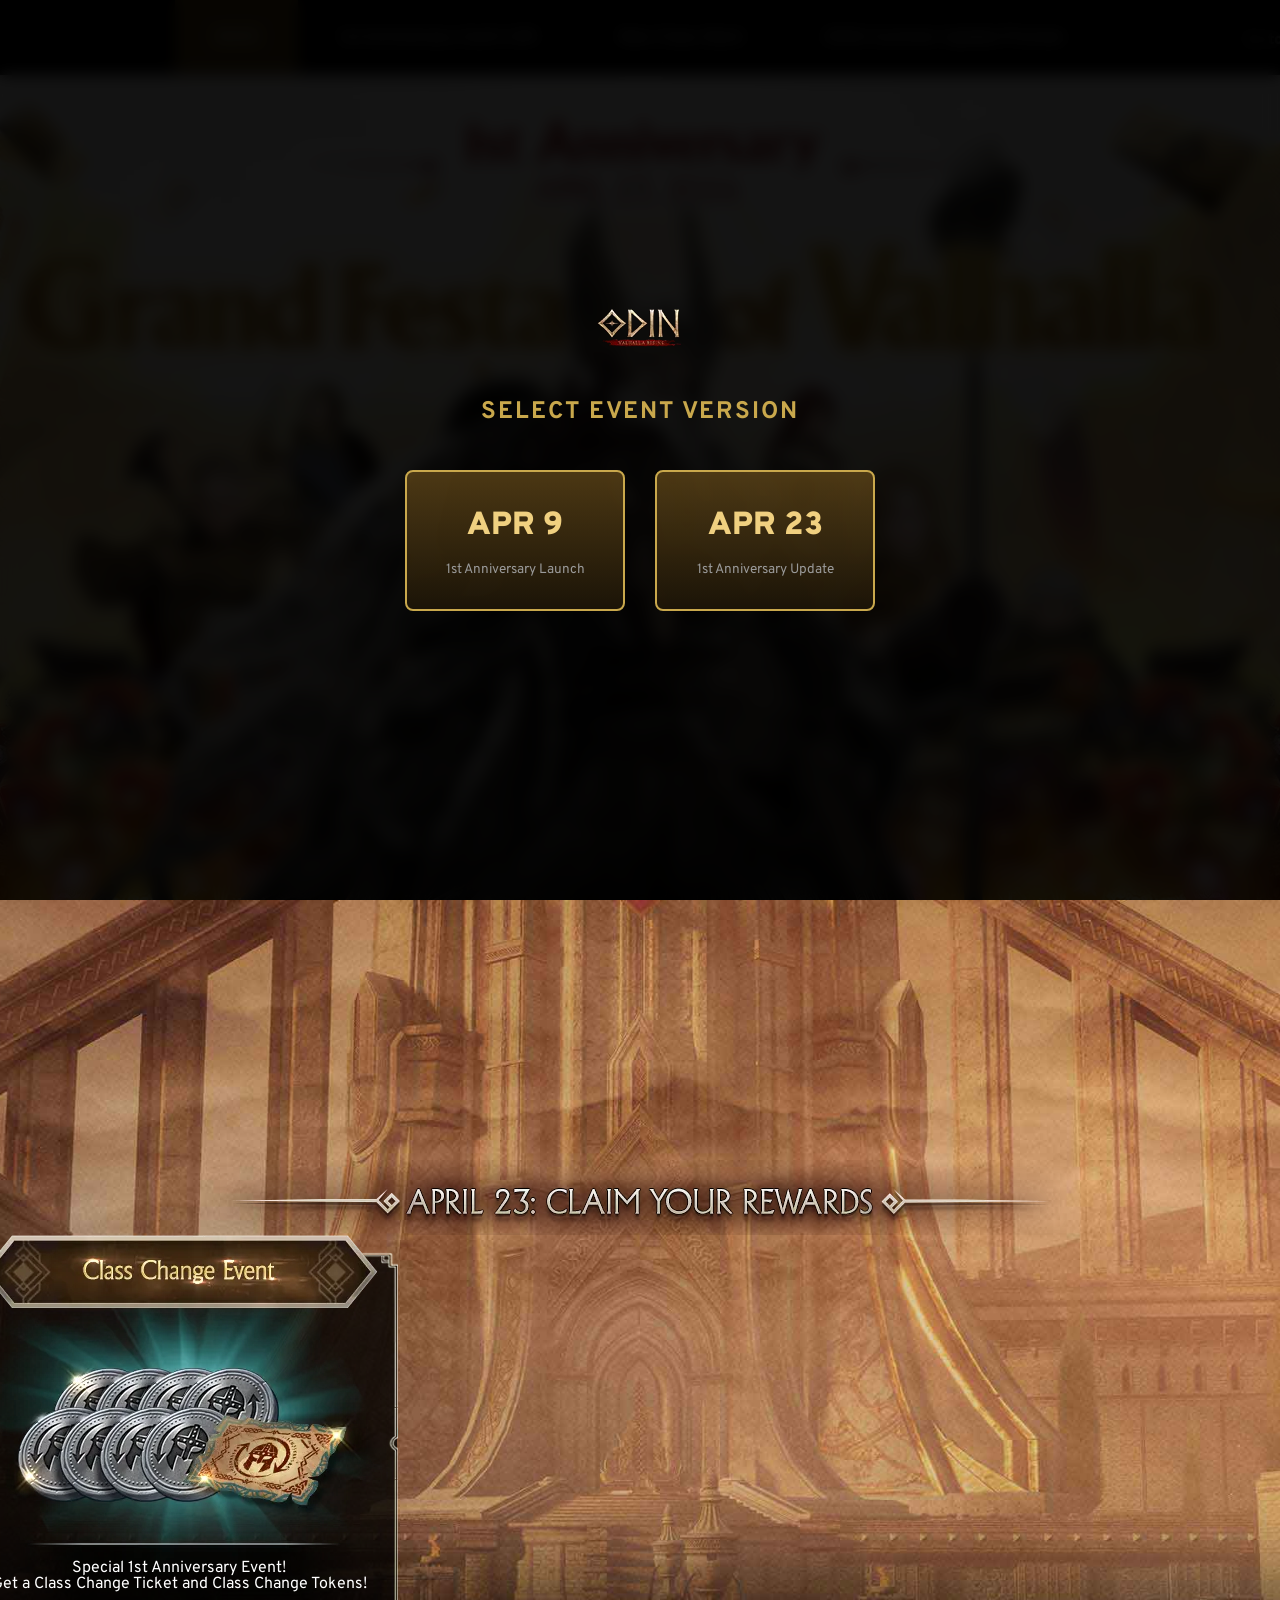
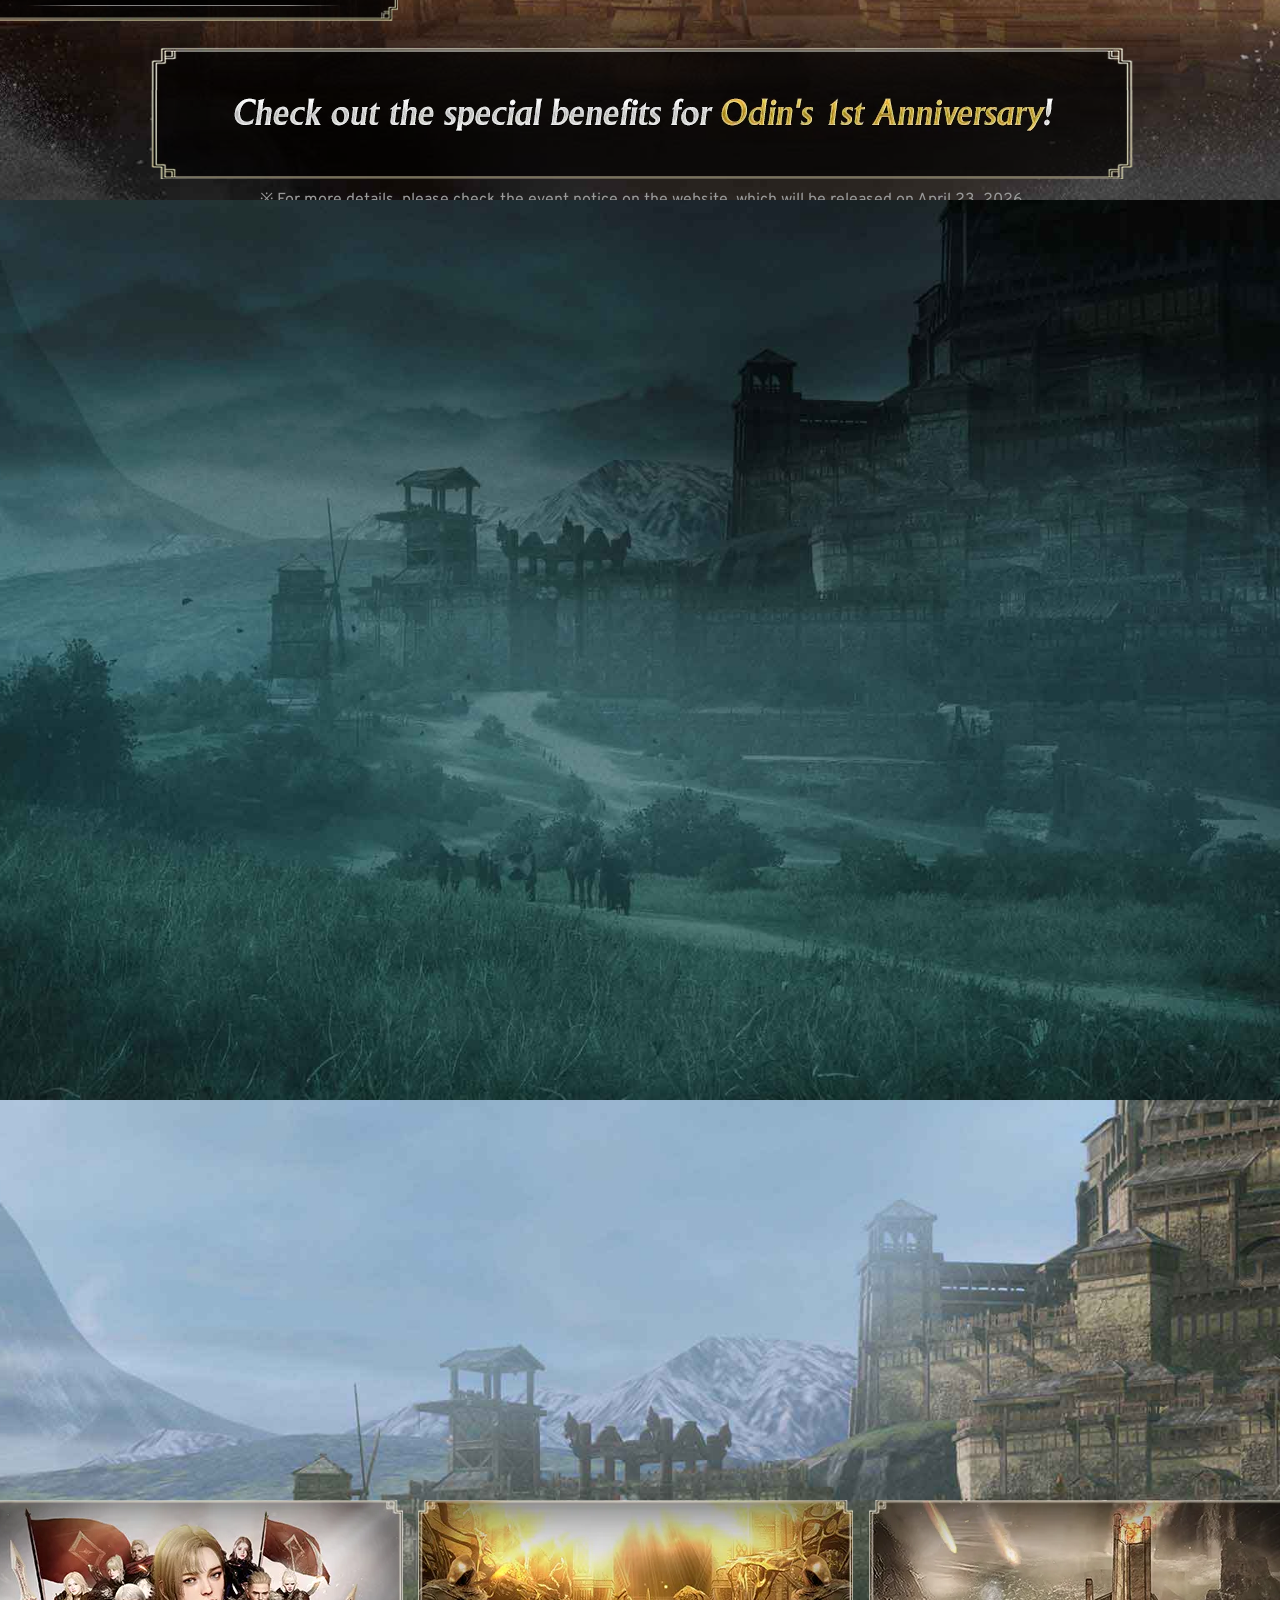
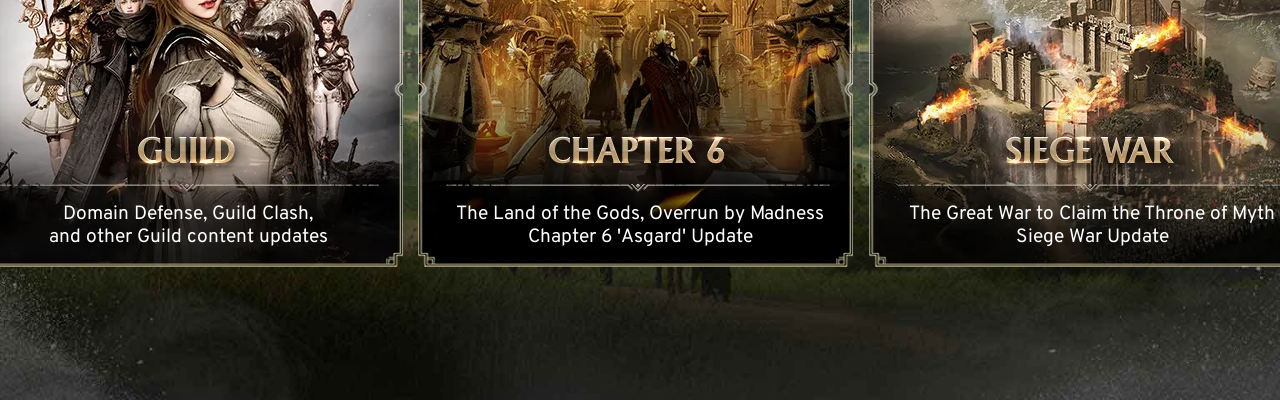
==== index.html @ 153765c8 "Move files from html/ to root for GitHub Pages GitHub Pages serves from root (/) by default. Moving " ====
<!DOCTYPE html>
<html lang="en">

<head>
    <meta charset="UTF-8">
    <meta name="description" content="감히 신의 영역을 넘보다">
    <meta http-equiv="X-UA-Compatible" content="IE=edge">
    <meta name="viewport"
        content="width=device-width,initial-scale=1.0,minimum-scale=1.0,maximum-scale=1.0,user-scalable=no">
    <meta name="robots" content="index,follow">
    <meta name="author" content="Kakao Games Corp">
    <!-- openGraph -->
    <meta property="og:type" content="website">
    <meta property="og:title" content="오딘: 발할라 라이징 | Daum게임">
    <meta property="og:description" content="감히 신의 영역을 넘보다">
    <meta property="og:image" content="https://t1.kakaocdn.net/gamepub/ui-contents/service/odin/home/sns-share.jpg">
    <meta property="og:url" content="https://odin.game.daum.net">
    <!-- twitter -->
    <meta name="twitter:card" content="summary">
    <meta name="twitter:title" content="오딘: 발할라 라이징 | Daum게임">
    <meta name="twitter:description" content="감히 신의 영역을 넘보다">
    <meta name="twitter:image" content="https://t1.kakaocdn.net/gamepub/ui-contents/service/odin/home/sns-share.jpg">
    <meta name="twitter:domain" content="https://odin.game.daum.net">
    <title>Odin</title>
    <link href="odin-favicon.png" rel="shortcut icon" type="image/x-icon"> <!-- pc -->
    <link rel="apple-touch-icon" sizes="180x180" href="apple-touch-icon.png"> <!-- ios -->
    <link rel="icon" type="image/png" sizes="192x192" href="icon-192.png"> <!-- android -->

    <link rel="preconnect" href="https://fonts.googleapis.com">
    <link rel="preconnect" href="https://fonts.gstatic.com" crossorigin>
    <link href="https://fonts.googleapis.com/css2?family=Noto+Sans:ital,wght@0,100..900;1,100..900&family=Overpass:ital,wght@0,100..900;1,100..900&display=swap" rel="stylesheet">
    <link href="css/odin-global-1staniv.css" rel="stylesheet">
    <script type="text/javascript" src="js/odin-global-1staniv.js"></script>

</head>

<!-- body class="snap-mode" -->

<body class="snap-mode">
    <div class="wrap">
        <div class="skip-nav">
            <a href="#main-nav">Skip to navigation</a>
            <a href="#section1">Skip to main content</a>
        </div>

        <header id="header">

            <button class="nav-toggle" aria-expanded="false"><span class="visually-hidden">Navigation</span></button>

            <h1><a href="#section1" data-target="0"><span class="visually-hidden">ODIN - VALHALLA RISING</span></a></h1>

            <nav class="nav" id="main-nav">
                <a href="#section1" data-target="0">MAIN</a>
                <a href="#section2" data-target="1">1st Anniversary God's Gift</a>
                <a href="#section3" data-target="2">New Class: Bard</a>
                <a href="#section4" data-target="3">2026 Summer Update Preview</a>
            </nav>

            <div class="odin-social">

                <div class="odin-item odin_youtube" data-id="youtube">
                    <a href="https://www.youtube.com/@ODINVALHALLARISING" target="_blank"
                        aria-label="Open official YouTube in a new tab">
                        <span class="visually-hidden">Official YouTube</span>
                    </a>
                    <button type="button" class="close-btn" aria-label="Close YouTube banner">
                        <span class="visually-hidden">Close</span>
                    </button>
                </div>

                <div class="odin-item odin_discord" data-id="discord">
                    <a href="https://discord.gg/fpXYKUJKpW" target="_blank"
                        aria-label="Open official Discord in a new tab">
                        <span class="visually-hidden">Official Discord</span>
                    </a>
                    <button type="button" class="close-btn" aria-label="Close Discord banner">
                        <span class="visually-hidden">Close</span>
                    </button>
                </div>

            </div>

            <div class="etc-nav">
                <a href="https://odinvalhallarising.kakaogames.com">Go to Homepage</a>
                <label>Don't show again<input type="checkbox" id="dontShow"><span></span></label>
            </div>
        </header>


        <!-- section01 start -->
        <section id="section1" class="section" tabindex="-1">

            <div class="resize_box">

                <p class="event_date"><span class="visually-hidden">1st anniversary</span></p>
                <h2><span class="visually-hidden">Grand Fest of Valhalla</span></h2>

                <!-- main_vod_0409 -->
                <div class="vod_btn" data-version="0409">
                    <a href="https://www.youtube.com/watch?v=NLPM77eSou8" class="yt-popup"><span class="visually-hidden">1st Anniversary User Tribute</span></a>
                </div>
                <!-- //main_vod_0409 -->
                <!-- main_vod_0423 -->
                <div class="vod_btn_0423" data-version="0423">
                    <a href="https://www.youtube.com/watch?v=NLPM77eSou8" class="yt-popup"><span class="visually-hidden">1st Anniversary Cinematic</span></a>
                    <a href="https://www.youtube.com/watch?v=NLPM77eSou8" class="yt-popup"><span class="visually-hidden">1st Anniversary User Tribute</span></a>
                </div>
                <!-- //main_vod_0423 -->

                <span class="h2"></span>
                <span class="main_character"></span>
                <span class="main_coupon"></span>
                <span class="main_odin"></span>
                <span class="main_item"></span>
                <span class="main_item_m"></span>
            </div>
        </section>
        <!-- //section01 end -->

        <section id="section2" class="section">
            <div class="section_title_box">
                <h2><span class="visually-hidden">Exclusively for Valhalla Warriors<em>1st Anniversary God's Gift</em></span></h2>
            </div>

            <div class="gift_list">
                <h3><span class="visually-hidden">APRIL 23: CLAIM YOUR REWARDS</span></h3>
                <ul>
                    <li>
                        <span>
                            Special 1st Anniversary Event!<br>Get a Class Change Ticket and Class Change Tokens!
                        </span>
                    </li>
                    <!-- 0409 -->
                    <li data-version="0409">
                        <span>
                            Odin’s Coupons, 234 Divine Summoning Tickets,<br>4 Plomki’s Summoning Tickets,<br class="pc_br">+6 Epic Weapon/Armor, and more!
                        </span>
                    </li>
                    <!-- //0409 -->
                    <!-- 0423 -->
                    <li class="after_0423" data-version="0423">
                        <span>
                            5 Odin’s Coupons, 3 Odin’s Boonstones,<br class="pc_br">
                            234 Divine Summoning Tickets,<br class="mo_br"> Plomki’s<br class="pc_br">
                            Summoning Tickets, +6 Epic Weapon/Armor, and more!<br class="pc_br">
                        </span>
                    </li>
                    <!-- //0423 -->
                    <li>
                        <span>
                            Special gifts including 44 Illuminant Summoning Tickets <br>and 1 Plomki’s Avatar/Mount/Weapon Skin<br class="pc_br"> Summoning Selection Ticket!
                        </span>
                    </li>
                </ul>
                <p class="gift_info">
                    <span class="visually-hidden">Check out the special benefits for Odin's 1st Anniversary!</span>
                    ※ For more details, please check the event notice on the <br class="mo_br">website, which will be released on April 23, 2026.
                </p>
            </div>
        </section>

        <section id="section3" class="section">
            <div class="section_title_box">
                <h2><span class="visually-hidden"><em>The Melody of the Gods That Commands the Battlefield</em>New Class: Bard</span></h2>
                <p><span class="visually-hidden">The Bard is an advanced class derived from the Priest.</span></p>
            </div>

            <div class="bard_vod">
                <h3><span class="visually-hidden">BARD</span></h3>
                <a href="https://www.youtube.com/watch?v=NLPM77eSou8" class="yt-popup"><span class="visually-hidden">Details</span></a>
            </div>
        </section>

        <section id="section4" class="section">
            <div class="section_title_box">
                <h2><span class="visually-hidden"></span></h2>
                <p><span class="visually-hidden"><em>2026 Summer Update Preview</em>See What’s Coming This Summer</span></p>
            </div>

            <ul class="summer_list">
                <li>
                    <h3><span class="visually-hidden">GUILD</span></h3>
                    <span>Domain Defense, Guild Clash,<br>and other Guild content updates</span>
                </li>
                <li>
                    <h3><span class="visually-hidden">CHAPTER 6</span></h3>
                    <span>The Land of the Gods, Overrun by Madness<br>Chapter 6 'Asgard' Update</span>
                </li>
                <li>
                    <h3><span class="visually-hidden">SIEGE WAR</span></h3>
                    <span>The Great War to Claim the Throne of Myth<br>Siege War Update</span>
                </li>
            </ul>
        </section>

    </div>

    <!-- version selector -->
    <div id="version-selector" class="version-overlay">
        <div class="version-overlay-bg"></div>
        <div class="version-content">
            <div class="version-logo"></div>
            <h2 class="version-title">Select Event Version</h2>
            <div class="version-buttons">
                <button class="version-btn" data-select-version="0409">
                    <span class="version-btn-label">APR 9</span>
                    <span class="version-btn-sub">1st Anniversary Launch</span>
                </button>
                <button class="version-btn" data-select-version="0423">
                    <span class="version-btn-label">APR 23</span>
                    <span class="version-btn-sub">1st Anniversary Update</span>
                </button>
            </div>
        </div>
    </div>

    <!-- youtube pop -->
    <div id="yt-modal" aria-hidden="true">
        <div class="yt-dim"></div>
        <div class="yt-content">
            <button class="yt-close" aria-label="Close video"><span class="visually-hidden">close</span></button>
            <div class="yt-frame"></div>
        </div>
    </div>
</body>

</html>
---- css/odin-global-1staniv.css ----
*,*::before,*::after { box-sizing: border-box; margin: 0; padding: 0; } 

html { font-size: 16px; scroll-behavior: smooth; -webkit-text-size-adjust: 100% } 
body { min-height: 100%; line-height: 1.5; -webkit-font-smoothing: antialiased; text-rendering: optimizeLegibility; font-family: -apple-system, BlinkMacSystemFont, "Segoe UI", Roboto, "Noto Sans KR", system-ui, sans-serif } 

img,picture,video,canvas,svg { display: block; max-width: 100%; height: auto } 
input,button,textarea,select { font: inherit } 
button { background: none; border: 0; cursor: pointer } 
a { text-decoration: none; color: inherit } 
ul,ol { list-style: none } 
table { border-collapse: collapse; border-spacing: 0 } 
textarea { resize: vertical } 
input,textarea { font-size: 16px } 
p,h1,h2,h3,h4,h5,h6 { overflow-wrap: break-word; font-weight: inherit }
* { min-width: 0 } 
:focus-visible { outline: 2px solid currentColor; outline-offset: 2px } 
::selection { background: #000; color: #fff } 

/*base*/
html,
body { margin: 0; padding: 0; scroll-behavior: smooth; background-color: #000; } 
body { font-family: "Overpass", "Noto Sans", sans-serif; font-optical-sizing: auto; font-style: normal; font-variation-settings: "wdth" 100; } 
.visually-hidden { position: absolute; width: 1px; height: 1px; padding: 0; margin: -1px; overflow: hidden; clip: rect(0, 0, 0, 0); white-space: nowrap; border: 0; } 

/* snap mode */
body.snap-mode { scroll-snap-type: y mandatory; } 
body.snap-mode .section { scroll-snap-align: start; } 
.section { position: relative; min-height: 100vh; min-height: 100dvh; display: flex; align-items: center; justify-content: center; overflow: hidden; } 
.skip-nav { position: fixed; top: 0; left: 0; z-index: 9999; } 

/* 기본: 화면 밖으로 숨김 */
.skip-nav a { position: absolute; top: -9999px; left: 0; background: #000; color: #fff; padding: 12px 20px; text-decoration: none; font-size: 14px; white-space: nowrap; } 

/* TAB 포커스 시에만 보이기 */
.skip-nav a:focus,
.skip-nav a:active { top: 10px; left: 10px; } 

/* 👇 TAB으로 포커스될 때만 보이게 */
.skip-nav a:focus { top: 0; } 

/*youtube pop*/
#yt-modal { position: fixed; inset: 0; display: none; z-index: 9999; } 
#yt-modal.active { display: block; } 
.yt-dim { position: absolute; inset: 0; background: rgba(0, 0, 0, 0.8); backdrop-filter: blur(5px); } 
.yt-content { position: absolute; top: 50%; left: 50%; width: 90%; max-width: 1000px; aspect-ratio: 16/9; transform: translate(-50%, -50%); background: url(../img/vod_bg.webp); background-size: 100% 100%; padding: 5px; } 
.yt-frame { width: 100%; height: 100%; } 
.yt-frame iframe { width: 100%; height: 100%; border: none; } 
.yt-close { position: absolute; top: -80px; right: -5px; background: #fff; border: none; cursor: pointer; width: 75px; height: 75px; background: url(../img/sprite01.webp) no-repeat -110px 0; } 

/*header*/
header { position: fixed; left: 0; top: 0; z-index: 100; width: 100%; height: 75px; background: rgba(0, 0, 0, 1); text-align: center; } 
header h1 { position: absolute; top: 0; left: calc(50% - 930px); display: block; width: 110px; height: 75px; background: url(../img/sprite01.webp) no-repeat; } 
header h1 a { display: inline-block; width: 100%; height: 100%; } 
header .odin-social { position: absolute; top: 100px; left: calc(50% + 700px); width: 250px; } 
header .odin-social>div { display: inline-block; width: 250px; height: 190px; background: url(../img/sprite01.webp); opacity: 1; transition: opacity 0.3s ease; } 
header .odin-social a { width: 155px; height: 155px; transform: rotate(45deg) translate(25px, 25px); display: inline-block; } 
header .odin-social .odin_youtube { background-position: 0 -75px; } 
header .odin-social .odin_discord { background-position: -250px -75px; } 
header .odin-social .odin_youtube.hide { opacity: 0; pointer-events: none; } 
header .odin-social .odin_discord.hide { opacity: 0; pointer-events: none; } 
header .odin-social>div button.close-btn { position: absolute; width: 40px; height: 40px; transform: translateX(-50px); } 
.nav { line-height: 75px; } 
.nav a { position: relative; display: inline-block; margin: 0 -2px; padding: 0 40px 0; height: 100%; cursor: pointer; color: #fff; font-size: 1.1rem; text-align: center; } 
.nav a::before { position: absolute; z-index: -1; content: ""; display: inline-block; width: 100%; height: 0; bottom: 0; left: 0; background: rgba(94, 69, 24, 0); z-index: -1; transition: .5s; } 
.nav a.active::before { height: 100%; background: rgba(94, 69, 24, 1); } 
button.nav-toggle { display: none; } 

.etc-nav { position: absolute; right: calc(50% - 930px); top: 28px } 
.etc-nav a,
.etc-nav label { color: #7e7e7e; font-weight: 900; cursor: pointer; padding: 0 18px 0 13px; display: inline-block; height: 12px; line-height: 12px; } 
.etc-nav a:hover,
.etc-nav label:hover { color: #fff; } 
.etc-nav label input { opacity: 0; position: absolute; } 
.etc-nav label span { display: inline-block; margin-left: 4px; width: 14px; height: 14px; border: 1px solid #7e7e7e; background: #000; /* 기본 검정 배경 */
 position: relative; cursor: pointer; } 
/* 체크 표시 */
.etc-nav label input:checked+span::after { content: ""; position: absolute; left: 4px; top: 0px; width: 6px; height: 10px; border: solid #fff; border-width: 0 2px 2px 0; transform: rotate(45deg); } 
.etc-nav a { border-right: #7e7e7e 2px solid; } 

.section.active { position: relative; } 
.section_title_box { position: absolute; z-index: 11; top: 120px; left: calc(50% - 540px); width: 1080px; height: 200px; background: url(../img/sprite02.webp); /*isolation: isolate; */
 opacity: 0; transform: translateY(50px); transition: .5s ease-out; transition-delay: .5s; } 
.section_title_box::before { position: absolute; content: ""; top: 0; left: 0; display: inline-block; width: 100%; height: 100px; background: url(../img/sprite02.webp); mix-blend-mode: plus-lighter; opacity: 0; transform: translateX(-100px) scale(1.5, 1); transition: transform 1s cubic-bezier(0.2, 0.8, 0.2, 1),
 opacity 0.6s ease-out;; transition-delay: 1s; } 
.section_title_box::after { position: absolute; content: ""; bottom: 0; left: 0; display: inline-block; width: 100%; height: 100px; background: url(../img/sprite02.webp); mix-blend-mode: plus-lighter; opacity: 0; transform: translateX(100px) scale(1.5, 1); transition: transform 1s cubic-bezier(0.2, 0.8, 0.2, 1), opacity 0.6s ease-out;; transition-delay: 1s; } 
.active .section_title_box { opacity: 1; transform: translateY(0) scale(1); } 
.active .section_title_box::before,
.active .section_title_box::after { opacity: 1; transform: translateX(0) scale(1); } 

/*section01*/
.resize_box { width: 1880px; height: 1080px; transform-origin: center; position: absolute; left: 50%; } 
#section1 { position: relative; /*height: 1080px; */ } 
#section1::before { content: ""; position: absolute; display: block; width: 100%; height: 100%; top: 0; left: 0; background: #f4f4f4 url(../img/bg_01.jpg) no-repeat center bottom; background-size: auto 100%; opacity: 0; transform: scale(1.3); transition: .5s; } 
#section1 h2 { position: absolute; width: 970px; height: 200px; background: url(../img/main_title.webp); position: absolute; top: 250px; left: calc(50% - 775px); opacity: 0; transform: translateY(50px); transition: .7s; transition-delay: 1.2s; } 
#section1 span.h2 { position: absolute; width: 530px; height: 200px; background: url(../img/main_title.webp); background-position: right top; position: absolute; top: 250px; left: calc(50% + 195px); z-index: 11; opacity: 0; transform: translateY(50px); transition: .7s; transition-delay: 1.2s; } 

.event_date { display: block; width: 900px; height: 160px; position: absolute; top: 120px; left: calc(50% - 450px); background: url(../img/1st_aniv_0423.webp) no-repeat; z-index: 11; opacity: 0; transform: translateY(50px); transition: .7s; transition-delay: .9s; } 
.main_odin { display: block; width: 1124px; height: 1050px; background: url(../img/odin_main.webp); position: absolute; left: calc(50% - 660px); bottom: 0; z-index: 10; opacity: 0; filter: brightness(0) invert(1); transition: .7s; } 
.main_character { display: block; width: 1320px; height: 800px; background: url(../img/main_char.webp); position: absolute; left: calc(50% - 680px); bottom: -70px; z-index: 7; opacity: 0; transform: translateY(50px); transition: .7s; } 
.main_coupon { display: block; width: 2400px; height: 1000px; background: url(../img/main_coupon.webp); position: absolute; left: calc(50% - 1260px); bottom: 70px; z-index: 9; opacity: 0; transform: translateY(-50px); transition: .7s; } 
.main_item { display: block; width: 2000px; height: 350px; background: url(../img/items.webp); opacity: 0; transform: translateY(50px); transition: .7s; filter: brightness(0) invert(1); transition-delay: .4s; position: absolute; left: calc(50% - 1000px); bottom: 0; z-index: 8; } 
.vod_btn { position: absolute; bottom: 130px; left: calc(50% - 256px); width: 512px; height: 285px; opacity: 0; transform: translateY(50px); transition: .7s; transition-delay: 1.4s; background: url(../img/sprite01.webp) no-repeat center -265px; z-index: 12; } 
.vod_btn a { position: absolute; top: 5px; left: calc(50% - 90px); display: block; width: 180px; height: 180px; } 
.vod_btn_0423 { position: absolute; bottom: 130px; width: 1000px; left: calc(50% - 500px); text-align: center; z-index: 12; opacity: 0; transform: translateY(50px); transition: .7s; transition-delay: 1.4s; } 
.vod_btn_0423 a { display: inline-block; width: 460px; height: 100px; background: url(../img/sprite01.webp); margin: 0 -60px 0 15px; } 
.vod_btn_0423 a:nth-child(1) { background-position: 0 -550px; } 
.vod_btn_0423 a:nth-child(2) { background-position: 0 -650px; } 
.main_active#section1::before { opacity: 1; transform: none; } 
.main_active .main_odin { transition-delay: 0; opacity: 1; filter: none } 
.main_active .main_character { transition-delay: 0.4s; transform: translateY(0); opacity: 1; } 
.main_active .main_coupon { transition-delay: 0.2s; transform: translateY(0); opacity: 1; } 
.main_active .main_item { transition-delay: 0.2s; transform: translateY(0); opacity: 1; filter: none; } 
.main_active#section1 h2,
.main_active#section1 span.h2,
.main_active#section1 .event_date,
.main_active .vod_btn,
.main_active .vod_btn_0423 { opacity: 1; transform: translateY(0); } 

/*section02*/
#section2 { background: url(../img/bg_02.jpg) no-repeat center bottom; background-size: cover; } 
#section2 .section_title_box { background-position: 0 0; } 
#section2 .section_title_box::before { background-position: 0 -600px; } 
#section2 .section_title_box::after { background-position: 0 -700px; } 
.gift_list { position: absolute; top: 260px; left: calc(50% - 687px); width: 1380px; height: 650px; } 
.gift_list h3 { display: block; width: 100%; height: 75px; background: url(../img/sprite03.webp) no-repeat center top; } 
.gift_list ul { display: block; width: 100%; } 
.gift_list ul li { position: relative; display: inline-block; width: 458px; height: 390px; background: url(../img/sprite03.webp); margin: 0 -3px;; } 
.gift_list ul li:nth-child(1) { background-position: 0 -75px; } 
.gift_list ul li:nth-child(2) { background-position: -457px -75px; } 
.gift_list ul li.after_0423 { background-position: 12px 0 !important; background: url(../img/sprite03_0423.webp) no-repeat; } 
.gift_list ul li:nth-child(3) { background-position: -914px -75px; } 
.gift_list ul li span { position: absolute; left: 0; bottom: 19px; display: flex; align-items: center; text-align: center; width: 100%; height: 60px; color: #fff; font-size: 1rem; line-height: 16px; justify-content: center; } 
.gift_list .gift_info { color: #9a9a9a; display: inline-block; width: 100%; height: 180px; background: url(../img/sprite03.webp) no-repeat center -470px; text-align: center; padding-top: 155px; } 
.gift_list h3,
.gift_list ul li,
.gift_list .gift_info { opacity: 0; transform: translateY(50px); transition: .7s; } 

.active .gift_list h3 { transition-delay: 1s; opacity: 1; transform: translateY(0); } 
.active .gift_list ul li:nth-child(1) { transition-delay: 1.4s; opacity: 1; transform: translateY(0); } 
.active .gift_list ul li:nth-child(2) { transition-delay: 1.6s; opacity: 1; transform: translateY(0); } 
.active .gift_list ul li:nth-child(3) { transition-delay: 1.8s; opacity: 1; transform: translateY(0); } 
.active .gift_list .gift_info { transition-delay: 2s; opacity: 1; transform: translateY(0); } 

/*section03*/
#section3 { background: url(../img/bg_03.jpg) no-repeat center bottom; background-size: cover; } 
#section3 .section_title_box { background-position: 0 -200px; } 
#section3 .section_title_box::before { background-position: 0 -800px; } 
#section3 .section_title_box::after { background-position: 0 -900px; } 

.bard_vod { position: absolute; top: 350px; left: calc(50% - 595px); display: block; width: 644px; height: 540px; background: url(../img/bard_btn.webp) no-repeat; text-align: center; z-index: 2; } 
.bard_vod a { position: relative; display: inline-block; width: 310px; height: 60px; margin-top: 410px; z-index: 4; } 
.bard_vod::after { position: absolute; content: ""; top: -130px; left: 500px; display: block; width: 1048px; height: 957px; background: url(../img/bard.webp) no-repeat; z-index: 3; -webkit-mask-image: linear-gradient(to bottom,
 black calc(100% - 150px),
 transparent 100%); mask-image: linear-gradient(to bottom,
 black calc(100% - 150px),
 transparent 100%); } 

#section3::before { position: absolute; content: ""; top: 0px; left: calc(50% - 1235px); display: block; width: 2428px; height: 1079px; background: url(../img/music.webp) no-repeat; z-index: 1; } 

.bard_vod,
.bard_vod::after { opacity: 0; transform: translateY(50px); transition: .7s; } 
#section3::before { opacity: 0; transform: translate(100px, 100px); transition: .7s; } 
.active .bard_vod { transition-delay: 1s; opacity: 1; transform: translateY(0); } 
.active .bard_vod::after { transition-delay: 1.4s; opacity: 1; transform: translateY(0); } 
.active#section3::before { transition-delay: 1.8s; opacity: 1; transform: translate(0); } 

/*section04*/
#section4 { background: url(../img/bg_04.jpg) no-repeat center bottom; background-size: cover; } 
#section4 .section_title_box { background-position: 0 -400px; } 
#section4 .section_title_box::before { background-position: 0 -1000px; mix-blend-mode: screen } 
#section4 .section_title_box::after { background-position: 0 -1100px; mix-blend-mode: screen } 
.summer_list { position: absolute; top: 250px; left: calc(50% - 678px); display: flex; width: 1356px; height: 367px; padding: 0; margin: 150px 0 0 0; } 
.summer_list li { position: relative; flex: 1 1 0; background: url(../img/summer_list.webp); height: 100%; transform: translateY(50px); opacity: 0; transition: .7s; margin: 0 -3px; } 
.summer_list li:nth-child(1) { background-position: 0 0; transition-delay: 1s; } 
.summer_list li:nth-child(2) { background-position: -452px 0; transition-delay: 1.2s; } 
.summer_list li:nth-child(3) { background-position: -904px 0; transition-delay: 1.4s; } 
.summer_list li span { position: absolute; bottom: 3px; height: 77px; display: flex; align-items: center; text-align: center; width: 100%; justify-content: center; font-size: 1.2rem; color: #fff; line-height: 23px; font-weight: 400; } 
.active .summer_list li { opacity: 1; transform: translateY(0); } 
.mo_br{display: none;}
/*mo*/
@media (max-width: 1181px) { 
.wrap{height: 100svh;overflow-y: auto;}
.mo_br{display: block;}

.section_title_box { top: 60px; left: calc(50% - 182px); width: 365px; height: 100px;  } 
.active .section_title_box { opacity: 1; transform: translateY(0) scale(1); } 
.active .section_title_box::before,
.active .section_title_box::after { opacity: 1; transform: translateX(0) scale(1); } 

.section_title_box,.section_title_box::before,.section_title_box::after{background: url(../img/sprite_m_02.webp); background-size: 365px auto;}


/*youtube pop*/
.yt-content { position: absolute; top: 50%; left: 50%; width: 90%; max-width: 1000px; aspect-ratio: 16/9; transform: translate(-50%, -50%); background: url(../img/vod_bg.webp); background-size: 100% 100%; padding: 3px; } 
.yt-close { top:-40px; width: 35px; height: 35px; background: url(../img/sprite_m_01.webp) no-repeat; background-position: -1px -120px; } 

/* 메뉴 열렸을 때 스크롤 방지 */
body.menu-open { overflow: hidden; }
header h1,.nav a::before, button.nav-toggle, header .odin-social>div,nav a:first-child::after,#section1 h2,.event_date,.vod_btn,.vod_btn_0423 a ,.yt-close{background-size: 512px auto !important;}
/*header*/
header {width: 100%; height: 50px; background: none } 
header::before{position: absolute; content:"" ; display: block; width: 100%; height: 50px; top:0; left: 0; background-color: rgba(0,0,0,.8);}
header h1 {left: calc(50% - 45px); display: block; width: 90px; height: 50px; background: url(../img/sprite_m_01.webp) no-repeat; } 
#header.on nav a:first-child::after{ position: absolute; top:-120px; left: calc(50% - 75px); content: ""; display: inline-block; width: 150px; height: 70px;background: url(../img/sprite_m_01.webp) no-repeat; background-position: 0 -50px; z-index: 10; }
header .odin-social { top: 0; left:initial; right: 0; width: 90px; } 
header .odin-social > div { width: 40px; height: 50px; background: url(../img/sprite_m_01.webp); margin: 0 -3px;} 
header .odin-social a { width: 40px; height: 40px; transform: none; } 
header .odin-social .odin_youtube { background-position: -210px 0; } 
header .odin-social .odin_discord { background-position: -250px 0; } 
header .odin-social>div button.close-btn {  display: none;} 
#header.on .odin-social{  z-index: 10; right: initial; left: calc(50% - 70px); top:calc(50vh + 180px); }
#header.on .nav{left: 0; padding-right: 50px; }
.nav { position: relative; line-height: initial; width: 100%;  left: -100%;height: 100vh; height: 100dvh; background: rgba(0,0,0,.7); display: flex;flex-direction: column;justify-content: center; /* 세로 */align-items: center;     /* 가로 */ transition: .3s; z-index: 10;} 
.nav::before{position: absolute; top:0; left: 0; transition: left .5s; content:""; display: block; width: calc(100% - 50px); height: 100%; background: rgba(23,23,23,1); }
.nav a { position: relative; display: inline-block; margin: 0; padding: 0; height: 65px; width: 100%; font-weight: 700; font-size: 1.15rem; line-height: 65px; color: #9a9a9a;} 
.nav a.active{color: #fff;}
.nav a::before { position: absolute; z-index: -1; content: ""; display: inline-block; width: 145px; height: 0px; bottom: 5px; left: calc(50% - 72px); z-index: 1; } 
.nav a.active::before { width: 145px; height: 10px;left: calc(50% - 72px);  background: url(../img/sprite_m_01.webp) no-repeat; background-position: -290px 0; transition: height .5s;} 
button.nav-toggle { position: absolute; z-index: 11; top:0; left: 0; display: block; width: 60px; height: 50px; background: url(../img/sprite_m_01.webp) no-repeat; background-position: -90px 0;  } 
#header.on button.nav-toggle {background-position: -150px 0;  } 

.etc-nav { position: absolute; right: 0; width: 100%; height: 30px; top:calc(100vh - 30px) ;top:calc(100dvh - 30px) ; background: rgba(0,0,0,1); z-index: 9; font-size: .8rem; color: #fff !important; line-height: 30px; } 
.etc-nav a,
.etc-nav label { position: absolute; top:0; left: 10px; color: #fff; font-weight: 400;display: inline-block; height: 30px; width: 45%; text-align: left; padding: 0; line-height: 30px; } 
.etc-nav label{text-align:left;}
.etc-nav a{ left: initial; right: 10px;text-align: right;}
.etc-nav label span { display: inline-block; margin-left: 4px; width: 11px; height: 11px; transform: translateY(1px); } 
/* 체크 표시 */
.etc-nav label input:checked+span::after { content: ""; left: 3px; top: 0px; width: 4px; height: 7px;  } 
.etc-nav a { border:none} 
.pc_br{display: none;}

/*section01*/

#section1 { position: relative; min-height: 700px;} 
.resize_box{height: 100%; width: 100%;}
#section1::before { background: #f4f4f4 url(../img/bg_m_01.jpg) no-repeat center bottom; background-size: cover; } /**/
#section1 h2 { position: absolute; width: 382px; height: 177px; background: url(../img/sprite_m_01.webp);  top: 110px; left: calc(50% - 191px); background-position: 0 -335px; z-index: 2;} 
#section1 span.h2 { display: none; background: none;} 
.event_date { width: 330px; height: 50px; top: 65px; left: calc(50% - 165px); background: url(../img/sprite_m_01.webp) no-repeat;  background-position: 0 -285px; } 

.main_odin { width:465px; height: 535px; background: url(../img/odin_main_m.webp);left: calc(50% - 280px); bottom: 0; background-size: cover; } 
.main_character { width: 383px; height: 314px; background: url(../img/main_char_m.webp); position: absolute; left: calc(50% - 175px); bottom: 133px; background-size: cover;} 
.main_coupon { position: absolute; width: 838px; height: 515px; background: url(../img/main_coupon_m.webp); position: absolute; left: calc(50% - 457px);bottom:185px; background-size:contain; z-index: 1;} 
.main_item{ position: absolute; width: 1120px; height: 297px; content: ""; display: block;background:url(../img/items_m_bg.webp); background-size: cover;  bottom: 0; left: calc(50% - 560px); mix-blend-mode: screen; z-index: 11;}
.main_item_m{ position: absolute; bottom:0; left: 0; content: ""; width: 566px; height: 187px; background: url(../img/items_m.webp); left: calc(50% - 290px);background-size: cover;  z-index: 12; transform: translateY(50px);opacity: 0; transition: .7s; filter: brightness(0) invert(1); transition-delay: .4s; } 

.vod_btn { bottom: 192px; left: calc(50% - 116px); width: 232px; height: 125px;  background:url(../img/sprite_m_01.webp) no-repeat -150px -50px; z-index: 13; } 
.vod_btn a { top: 0; left: calc(50% - 35px);width: 70px; height: 70px; } 
.vod_btn_0423 {bottom: 200px; width: 360px; left: calc(50% - 180px); z-index: 13;  } 
.vod_btn_0423 a { width: 238px; height: 55px; background:url(../img/sprite_m_01.webp); margin: 0 0 -10px 0; } 
.vod_btn_0423 a:nth-child(1) { background-position: 0 -175px; } 
.vod_btn_0423 a:nth-child(2) { background-position: 0 -230px; } 
.main_active#section1::before { opacity: 1; transform: none; } 
.main_active .main_item_m { transition-delay: 0.2s; transform: translateY(0); opacity: 1; filter: unset !important; } 

/*section02*/
#section2{min-height: 700px; background: url(../img/bg_m_02.jpg) no-repeat center top; background-size: cover;}
#section2 .section_title_box { background-position: 0 0; } 
#section2 .section_title_box::after { background-position: 0 -750px; } 
#section2 .section_title_box::before { background-position: 0 -375px; } 

.gift_list { position: absolute; top: 120px; left: calc(50% - 183px); width: 365px; height: 500px; } 
.gift_list h3 { display: block; width: 100%; height: 25px; background: url(../img/sprite_m_03.webp) no-repeat center top; margin-top: 15px; } 
.gift_list ul { display: block; width: 100%; } 
.gift_list ul li { position: relative; display: inline-block; width: 365px; height: 145px; background: url(../img/sprite_m_03.webp); margin: 0 0 -10px 0; } 
.gift_list ul li:nth-child(1) { background-position: 0 -26px; } 
.gift_list ul li:nth-child(2) { background-position: 0 -169px; } 
.gift_list ul li.after_0423 { background-position: 0 0 !important; background: url(../img/sprite_m_03_0423.webp) no-repeat !important; background-size: 365px auto !important;  } 
.gift_list ul li:nth-child(3) { background-position: 0 -313px; } 
.gift_list ul li span { bottom: 13px; height: 25px; font-size: .45rem; line-height: 8px; font-weight: 400;  } 
.gift_list .gift_info {height: 90px; background: url(../img/sprite_m_03.webp) no-repeat center -460px;  padding-top: 60px; font-size: .52rem; font-weight: 400; line-height: 9px; } 
.gift_list h3,
.gift_list ul li,
.gift_list .gift_info { opacity: 0; transform: translateY(50px); transition: .7s; background-size: 365px auto !important; } 


/*section03*/
#section3{background: url(../img/bg_m_03.jpg) no-repeat center top; background-size: cover;min-height: 700px; }
#section3 .section_title_box { background-position: 0 -125px; } 
#section3 .section_title_box::after { background-position: 0 -875px; } 
#section3 .section_title_box::before { background-position: 0 -500px; } 

.bard_vod { top: 195px; left: calc(50% - 166px);  width: 257px; height: 216px; background: url(../img/bard_btn_m.webp) no-repeat;background-size: cover; } 
.bard_vod a { width: 150px; height: 30px; margin-top: 166px; } 
.bard_vod::after { position: absolute; content: ""; top: 100px; left: 30px; display: block; width: 448px; height: 397px; background: url(../img/bard_m.webp) no-repeat; z-index: 3; -webkit-mask-image: linear-gradient(to bottom,
 black calc(100% - 50px),
 transparent 100%); mask-image: linear-gradient(to bottom,
 black calc(100% - 50px),
 transparent 100%); background-size: cover; } 

#section3::before {  top: 120px; left: calc(50% - 540px); display: block; width: 1120px; height: 549px; background: url(../img/music_m.webp) no-repeat; background-size: cover; } 



/*section04*/
#section4{min-height: 700px; background: url(../img/bg_m_04.jpg) no-repeat center top; background-size: cover;}
#section4 .section_title_box { background-position: 0 -250px; height: 125px; } 
#section4 .section_title_box::after { background-position: 0 -1000px; } 
#section4 .section_title_box::before { background-position: 0 -625px; } 
.summer_list { top: 120px; left: calc(50% - 140px); display: flex;flex-direction: column; width:279px; height: 428px; padding: 0; margin: 80px 0 0 0; } 
.summer_list li {  flex: 1 1 0; background: url(../img/sprite_m_04.webp); background-size: 279px auto; } 
.summer_list li:nth-child(1) { background-position: 0 01px;  } 
.summer_list li:nth-child(2) { background-position: 0 -142px; } 
.summer_list li:nth-child(3) { background-position: 0 -285px;  } 
.summer_list li span { bottom: 5px; height: 33px;  font-size: .65rem; line-height: 10px; font-weight: 400;  } 
.active .summer_list li { opacity: 1; transform: translateY(0); } 

}

@media (max-width: 1181px) and (orientation: landscape) {
/*youtube pop*/
.yt-content { position: absolute; top: 50%; left: 50%; width: auto; height: 90%; max-width: 1000px; aspect-ratio: 16/9; transform: translate(-50%, -50%); background: url(../img/vod_bg.webp); background-size: 100% 100%; padding: 3px; } 
.yt-close { top:0; right: -40px; width: 35px; height: 35px; background: url(../img/sprite_m_01.webp) no-repeat; background-position: -1px -120px; }
}

/* ===========================
   Version Selector
=========================== */

/* Version toggling */
[data-version] { display: none !important; }
body.v-0409 [data-version="0409"] { display: block !important; }
body.v-0423 [data-version="0423"] { display: block !important; }
body.v-0409 li[data-version="0409"] { display: inline-block !important; }
body.v-0423 li[data-version="0423"] { display: inline-block !important; }

/* 4/9: event_date image override */
body.v-0409 .event_date { background-image: url(../img/1st_aniv.webp) !important; }

/* Version Selector Overlay */
.version-overlay {
    position: fixed;
    inset: 0;
    z-index: 200;
    display: flex;
    align-items: center;
    justify-content: center;
    transition: opacity 0.5s ease;
}
.version-overlay.hidden {
    opacity: 0;
    pointer-events: none;
}
.version-overlay-bg {
    position: absolute;
    inset: 0;
    background: rgba(0, 0, 0, 0.92);
    backdrop-filter: blur(8px);
}
.version-content {
    position: relative;
    z-index: 1;
    text-align: center;
    color: #fff;
}
.version-logo {
    width: 110px;
    height: 75px;
    margin: 0 auto 30px;
    background: url(../img/sprite01.webp) no-repeat;
    background-size: 512px auto;
}
.version-title {
    font-family: "Overpass", sans-serif;
    font-size: 1.5rem;
    font-weight: 700;
    color: #c9a84c;
    margin-bottom: 40px;
    letter-spacing: 2px;
    text-transform: uppercase;
}
.version-buttons {
    display: flex;
    gap: 30px;
    justify-content: center;
}
.version-btn {
    width: 220px;
    padding: 30px 20px;
    background: linear-gradient(180deg, rgba(94, 69, 24, 0.8) 0%, rgba(30, 22, 8, 0.9) 100%);
    border: 2px solid #c9a84c;
    border-radius: 8px;
    cursor: pointer;
    color: #fff;
    transition: transform 0.3s, border-color 0.3s, box-shadow 0.3s;
}
.version-btn:hover {
    transform: scale(1.05);
    border-color: #f0d080;
    box-shadow: 0 0 30px rgba(201, 168, 76, 0.4);
}
.version-btn-label {
    display: block;
    font-size: 2rem;
    font-weight: 900;
    font-family: "Overpass", sans-serif;
    color: #f0d080;
    margin-bottom: 10px;
}
.version-btn-sub {
    display: block;
    font-size: 0.85rem;
    color: #9a9a9a;
    line-height: 1.4;
}

/* Mobile version selector */
@media screen and (max-width: 1181px) {
    .version-buttons {
        flex-direction: column;
        gap: 15px;
        align-items: center;
    }
    .version-btn {
        width: 260px;
        padding: 20px 15px;
    }
    .version-btn-label {
        font-size: 1.5rem;
    }
}
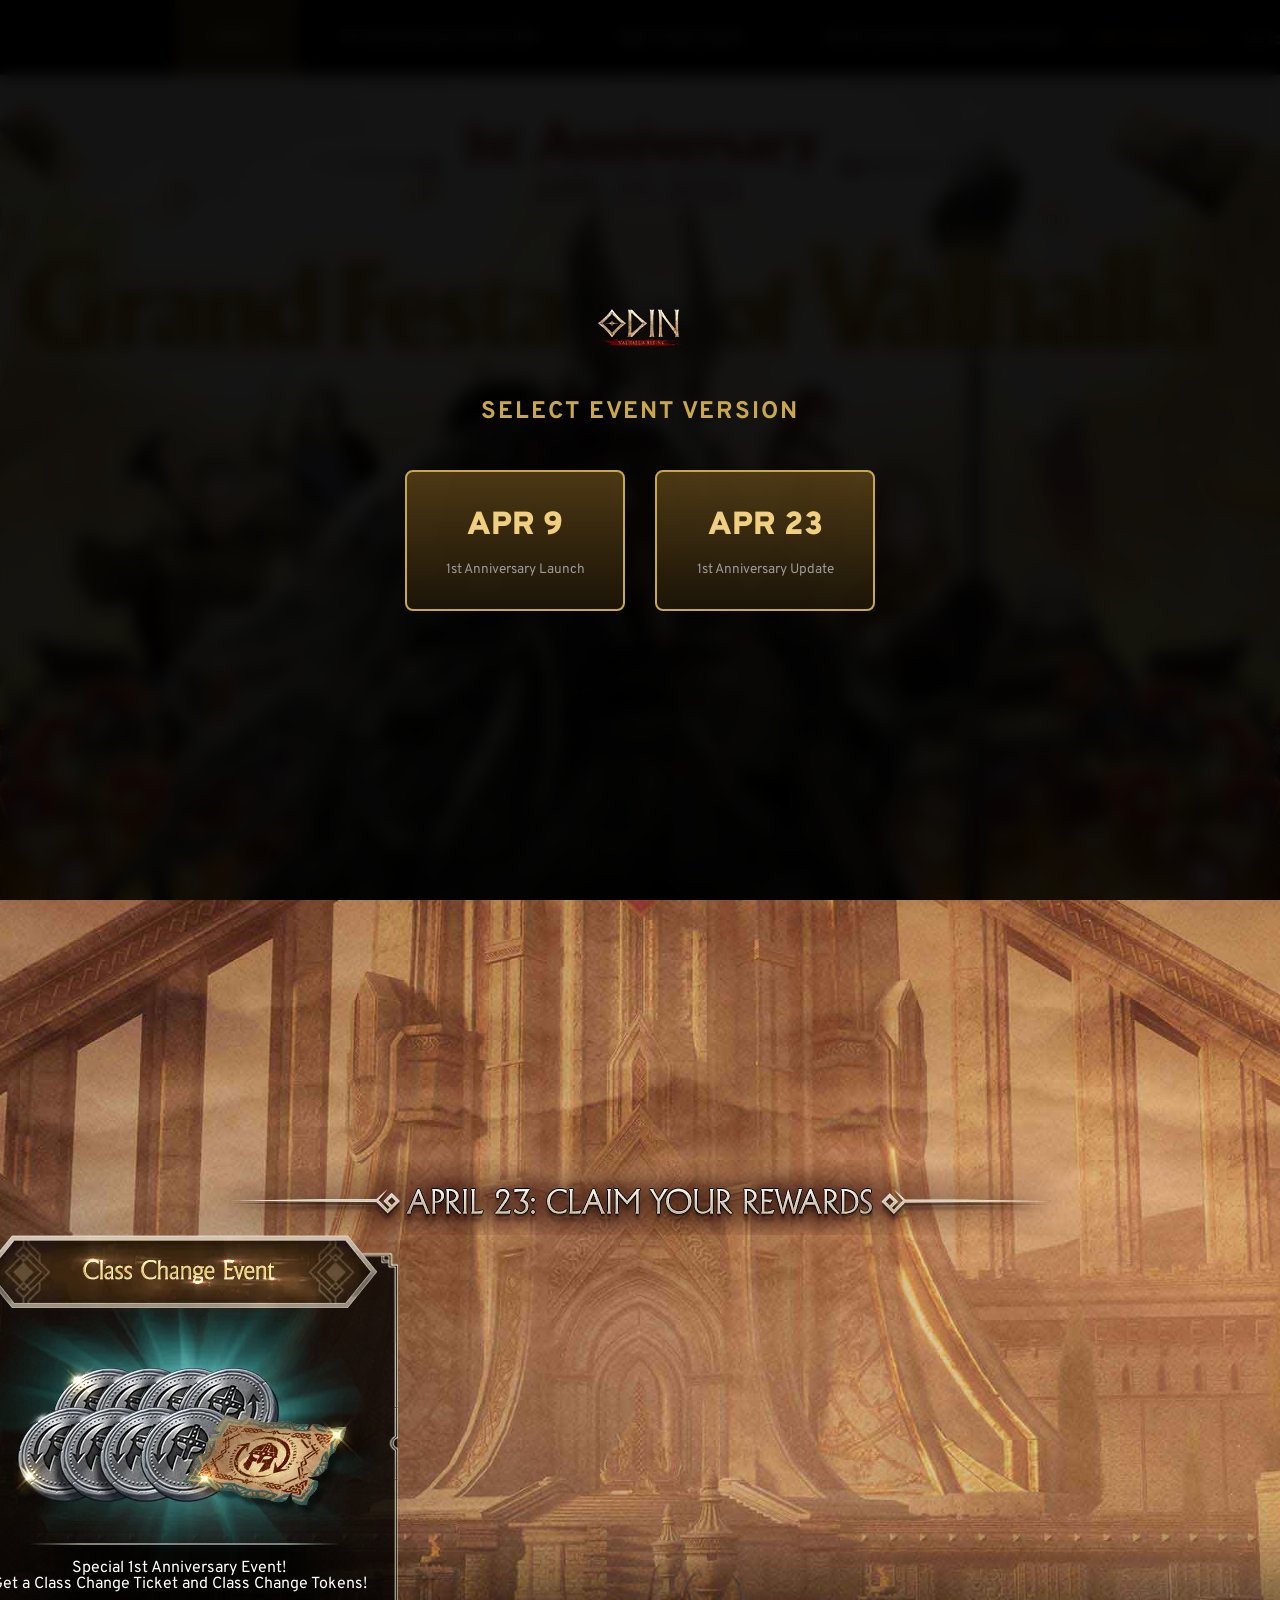
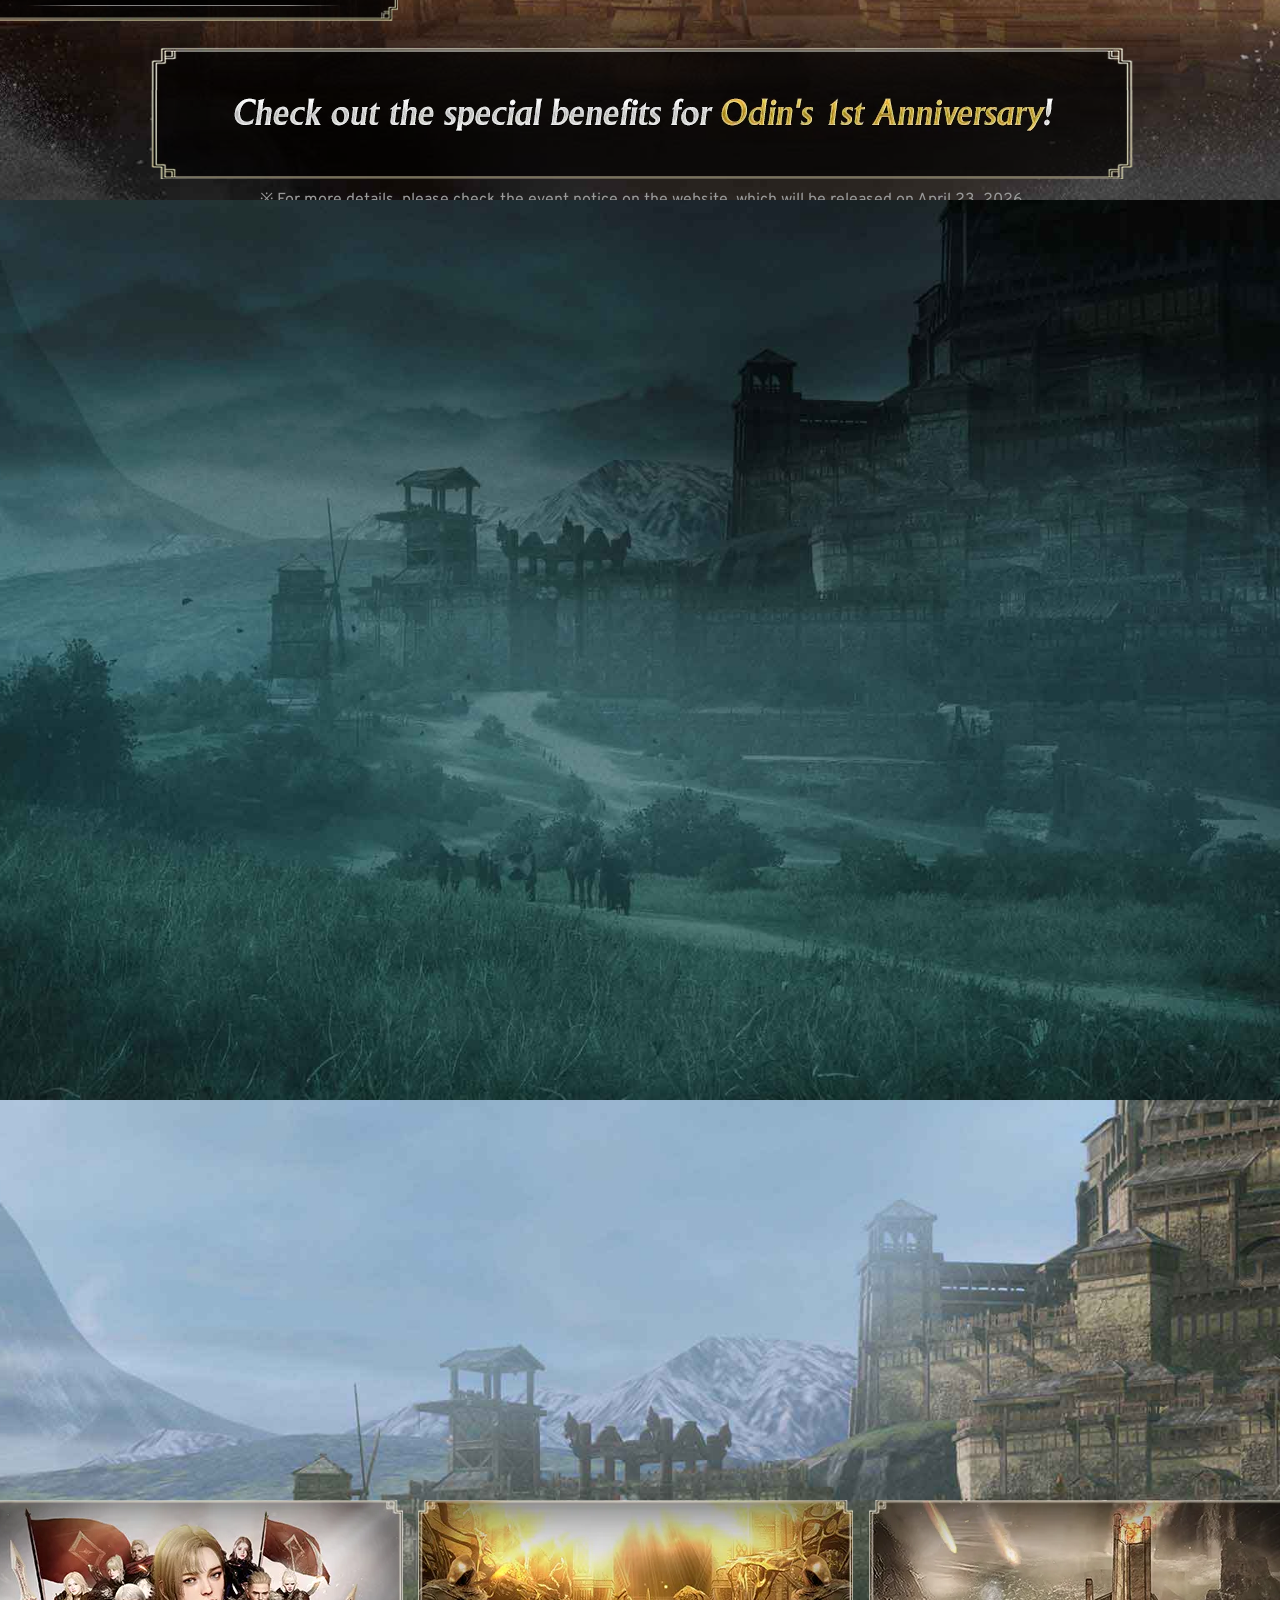
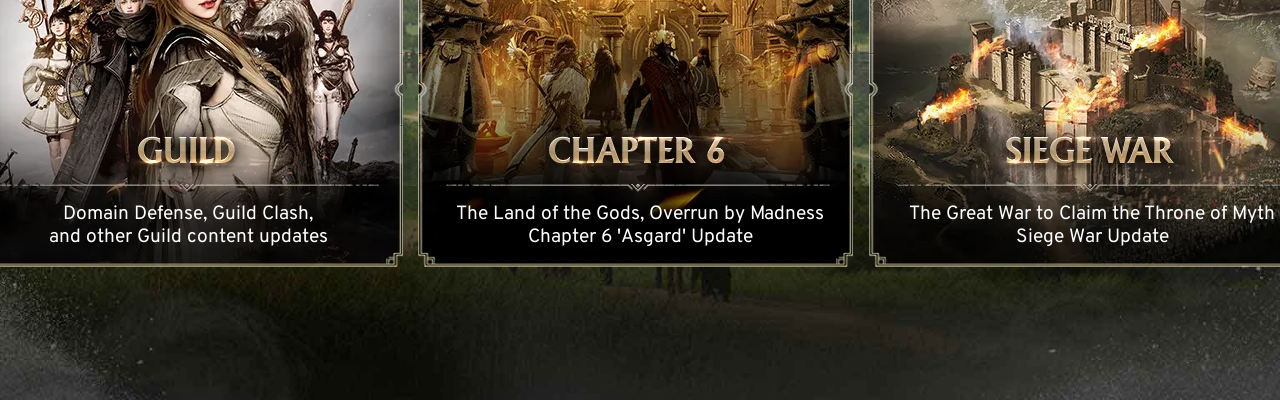
==== commit 23d2c297: "Add version switch button in header for re-selection Users can now click "APR 9 / APR 23" in the hea" ====
--- a/index.html
+++ b/index.html
@@ -81,6 +81,7 @@
             </div>
 
             <div class="etc-nav">
+                <button type="button" id="version-switch-btn" class="version-switch">APR 9 / APR 23</button>
                 <a href="https://odinvalhallarising.kakaogames.com">Go to Homepage</a>
                 <label>Don't show again<input type="checkbox" id="dontShow"><span></span></label>
             </div>
--- a/css/odin-global-1staniv.css
+++ b/css/odin-global-1staniv.css
@@ -419,4 +419,23 @@
     .version-btn-label {
         font-size: 1.5rem;
     }
-}+}
+/* Version Switch Button */
+.version-switch {
+    display: inline-block;
+    height: 12px;
+    line-height: 12px;
+    padding: 0 18px 0 13px;
+    color: #c9a84c;
+    background: none;
+    border: none;
+    border-right: #7e7e7e 2px solid;
+    cursor: pointer;
+    font-size: inherit;
+    font-family: inherit;
+}
+.version-switch:hover { color: #f0d080; }
+
+@media screen and (max-width: 1181px) {
+    .version-switch { font-size: 0.8rem; }
+}
